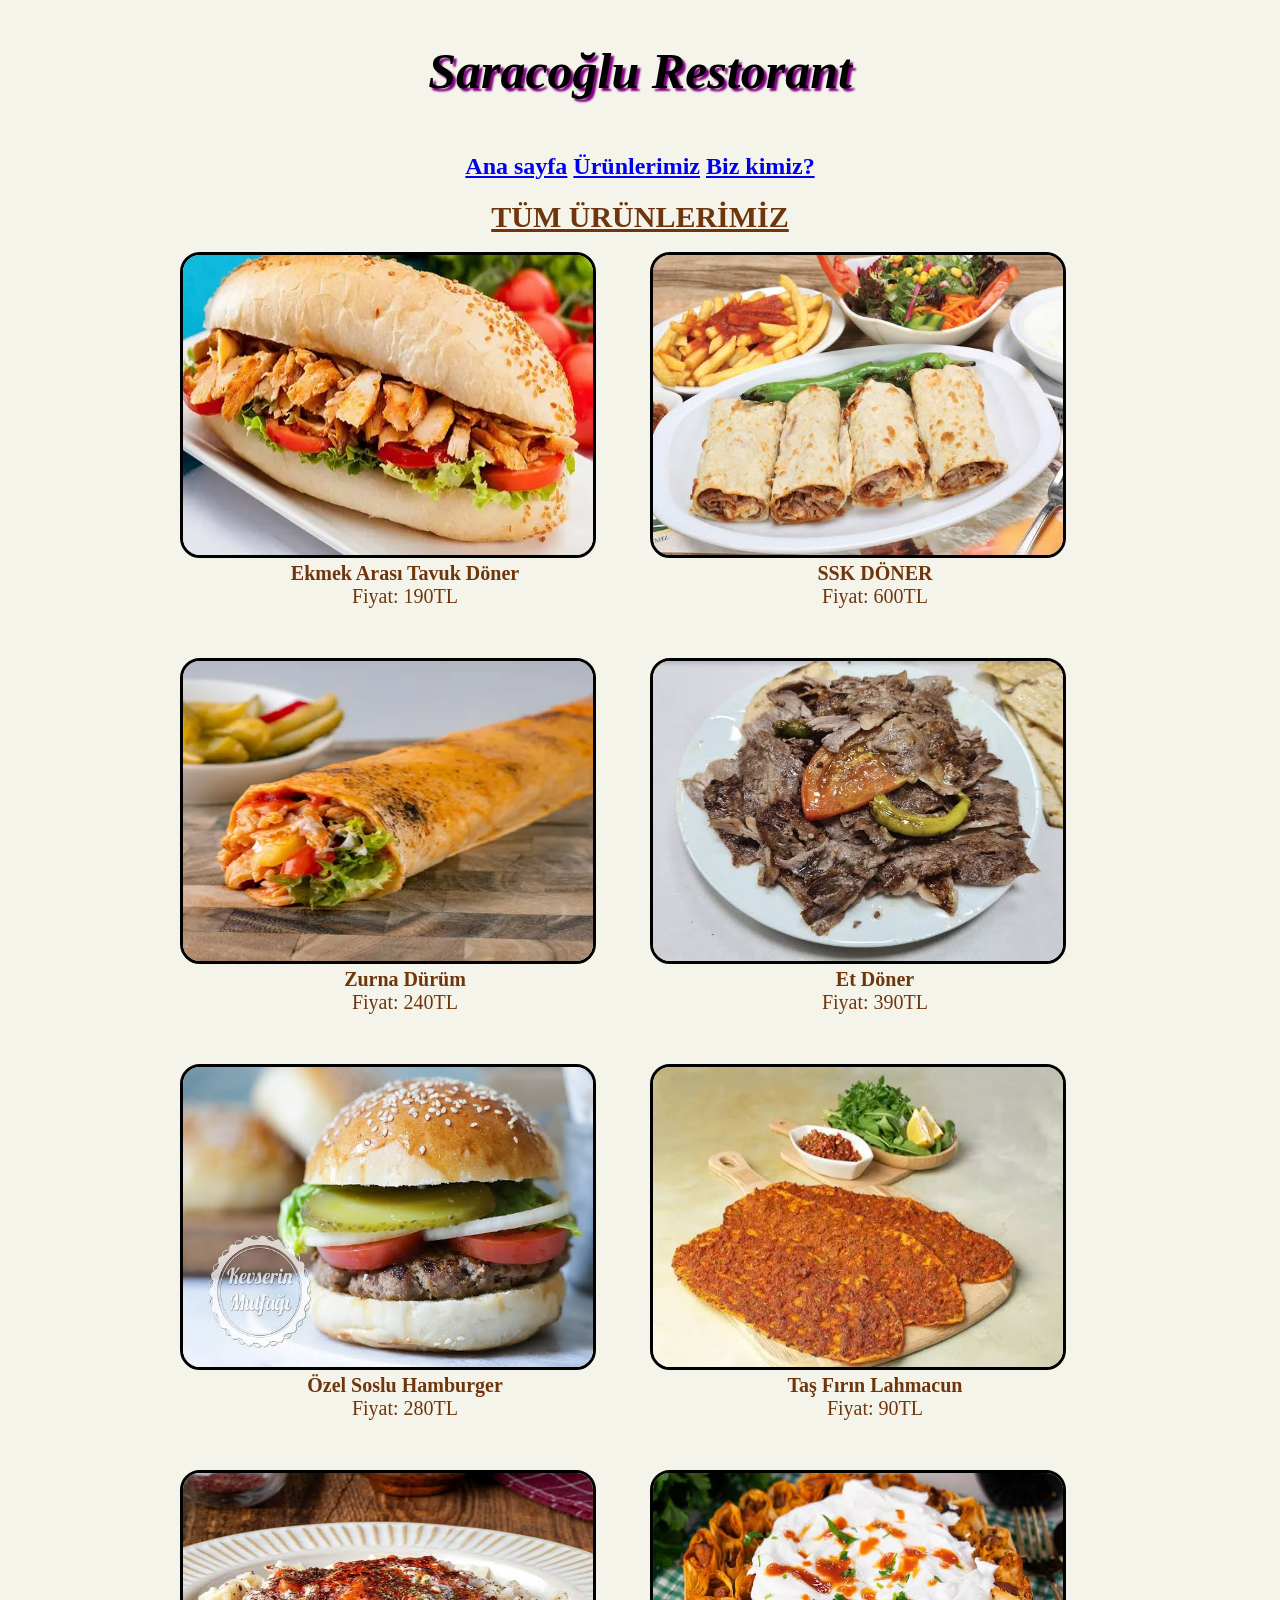
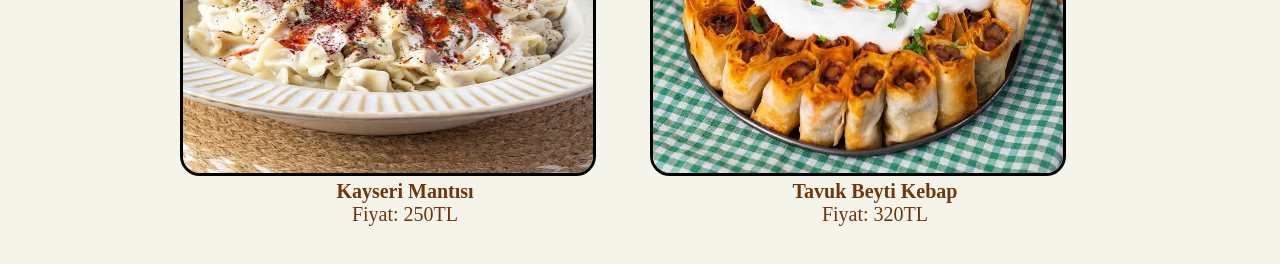
==== cssOdev1/ürünler.html @ 7d9377f8 "cssOdev1 Eklendi" ====
<!DOCTYPE html>
<html lang='en'>
<head>
    <meta charset='utf-8'>
    <meta name='viewport' content='width=device-width, initial-scale=1'>
    <title>Saracoğlu Restorant - Ürünlerimiz</title>
    <link rel='stylesheet' href='/cssOdev1/css/stil.css'>
</head>
<body style="background-color: rgb(245, 244, 235);color: rgb(111, 53, 12);">

<div class="ortala" style="color: black;"> 
    <h1>Saracoğlu Restorant</h1>
</div>

<div class="ortala">
    <h2>
        <a href="index.html">Ana sayfa</a>
        <a href="ürünler.html">Ürünlerimiz</a>
        <a href="hakkında.html">Biz kimiz?</a>
    </h2>
</div>

<div class="ortala fs-30">
    <u><b>TÜM ÜRÜNLERİMİZ</b></u>
</div>
<br>

<div class="ortala" style="display: flex; flex-wrap: wrap; justify-content: center; gap: 20px;">
  
  <!-- Ekmek Arası Tavuk Döner -->
  <div style="width: 450px; margin-bottom: 30px;"> 
    <img src="resimler/EkmekArasiTavuk.webp" alt="EkmekArasiTavuk" style="max-width: 100%;"> 
    <div class="ortala fs-20">
       <span style="text-align: center;"><b>Ekmek Arası Tavuk Döner</b> <br>Fiyat: 190TL</span> 
    </div>
  </div>
  
  <!-- SSK Döner -->
  <div style="width: 450px; margin-bottom: 30px;">
    <img src="resimler/sskDoner.jpg" alt="SskDöner" style="max-width: 100%;"> 
    <div class="ortala fs-20">
         <span style="text-align: center;"><b>SSK DÖNER</b> <br>Fiyat: 600TL</span> 
    </div> 
  </div>

  <!-- Zurna Dürüm -->
   <div style="width: 450px; margin-bottom: 30px;">
    <img src="resimler/tavukZurna.webp" alt="ZurnaDürüm" style="max-width: 100%;"> 
    <div class="ortala fs-20">
         <span style="text-align: center;"><b>Zurna Dürüm</b> <br>Fiyat: 240TL</span> 
    </div> 
  </div>

  <!-- Et Döner -->
  <div style="width: 450px; margin-bottom: 30px;">
    <img src="resimler/EtDoner.jpg" alt="EtDöner" style="max-width: 100%;"> 
    <div class="ortala fs-20">
         <span style="text-align: center;"><b>Et Döner</b><br>Fiyat: 390TL</span> 
    </div> 
  </div>

  <!-- Hamburger -->
  <div style="width: 450px; margin-bottom: 30px;">
    <img src="resimler/Hamburger.jpg" alt="Hamburger" style="max-width: 100%;"> 
    <div class="ortala fs-20">
         <span style="text-align: center;"><b>Özel Soslu Hamburger</b><br>Fiyat: 280TL</span> 
    </div> 
  </div>

  <!-- Lahmacun -->
  <div style="width: 450px; margin-bottom: 30px;">
    <img src="resimler/Lahmacun.jpg" alt="Lahmacun" style="max-width: 100%;"> 
    <div class="ortala fs-20">
         <span style="text-align: center;"><b>Taş Fırın Lahmacun</b><br>Fiyat: 90TL</span> 
    </div> 
  </div>

  <!-- Mantı -->
  <div style="width: 450px; margin-bottom: 30px;">
    <img src="resimler/mantı.jpg" alt="Mantı" style="max-width: 100%;"> 
    <div class="ortala fs-20">
         <span style="text-align: center;"><b>Kayseri Mantısı</b><br>Fiyat: 250TL</span> 
    </div> 
  </div>

  <!-- Tavuk Beyti -->
  <div style="width: 450px; margin-bottom: 30px;">
    <img src="resimler/tavukBeyti.jpg" alt="TavukBeyti" style="max-width: 100%;"> 
    <div class="ortala fs-20">
         <span style="text-align: center;"><b>Tavuk Beyti Kebap</b><br>Fiyat: 320TL</span> 
    </div> 
  </div>

</div>

</body>
</html>
---- cssOdev1/css/stil.css ----
.ortala {
justify-content: center;
align-items: center;
display: flex;
}
img{
    width: 410px;
    height: 300px;
    border: 3px black solid;
    border-radius: 20px;
}
.fs-20 {
    font-size: 20px;
}
.fs-30 {
    font-size: 30px;
}
.fs-40 {
    font-size: 40px;
}
h1{font-size: 50px; font-style: oblique;text-shadow: 3px 3px 2px purple;}
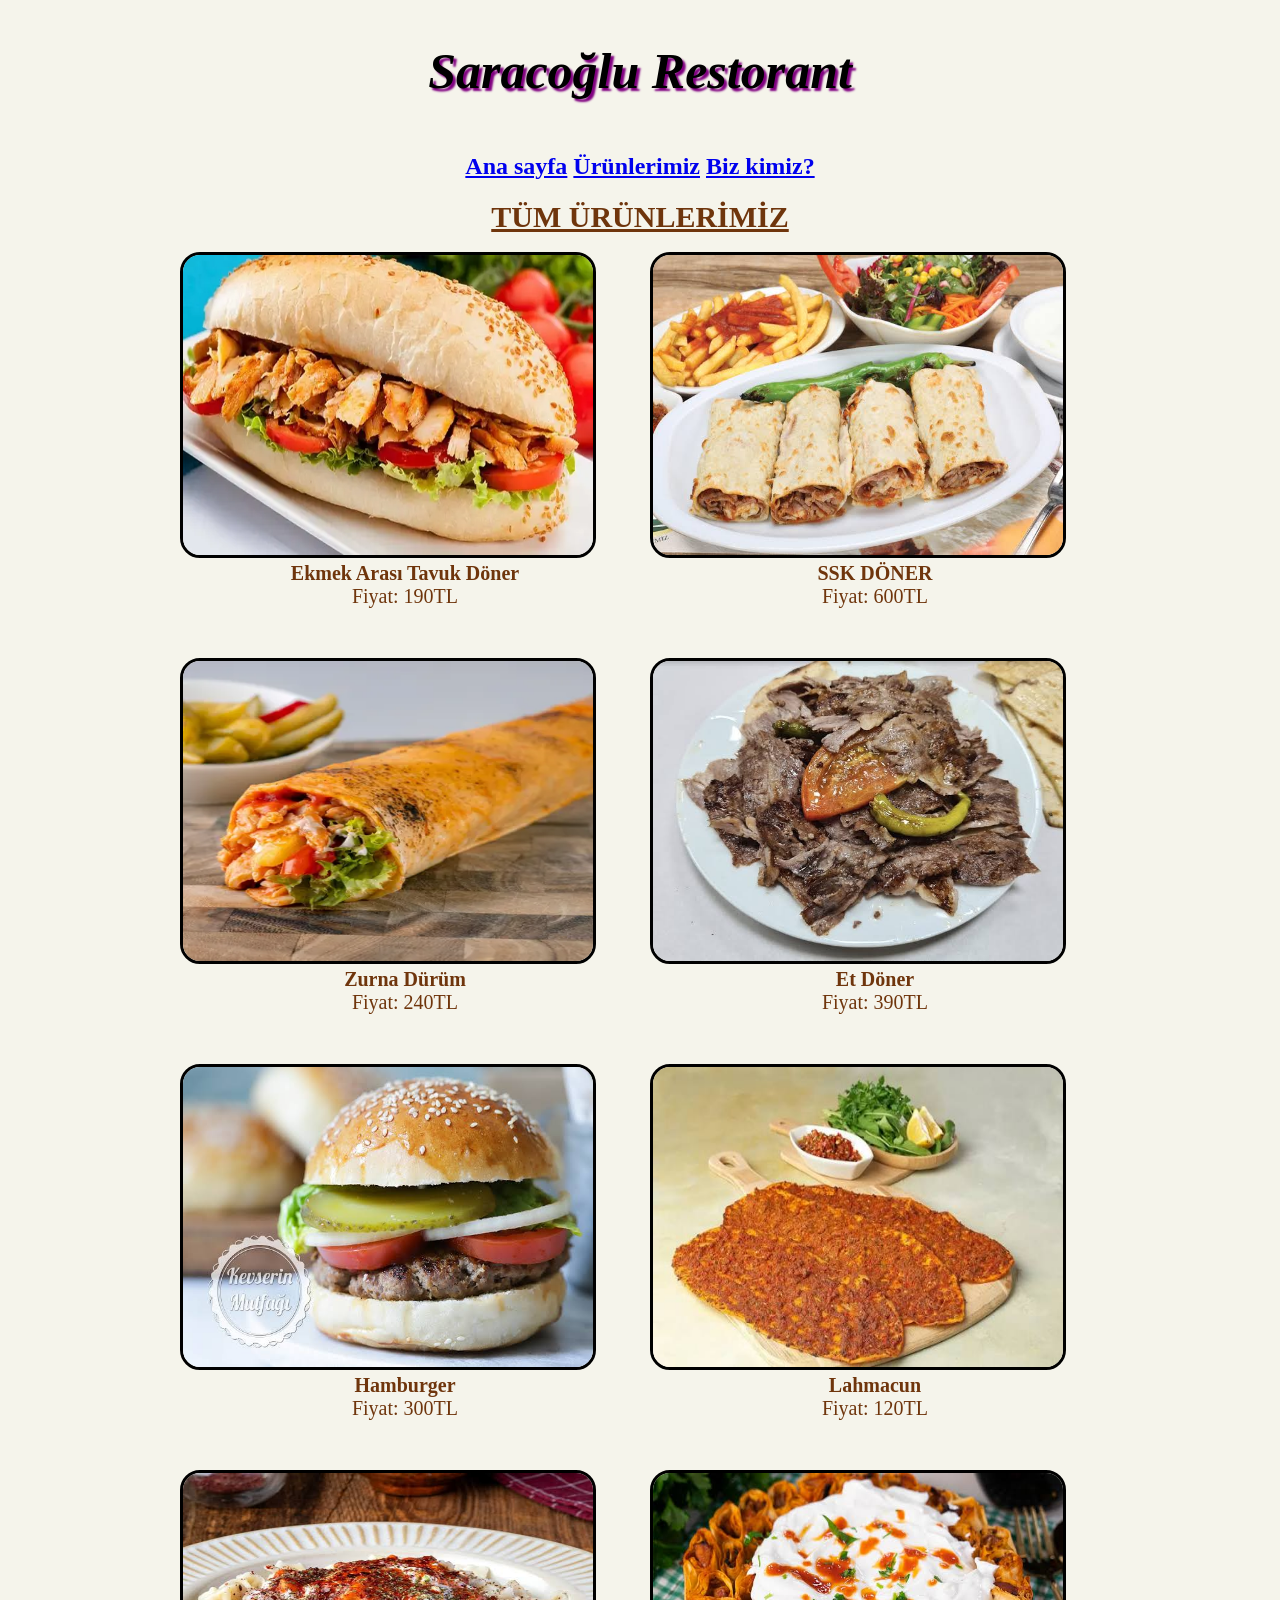
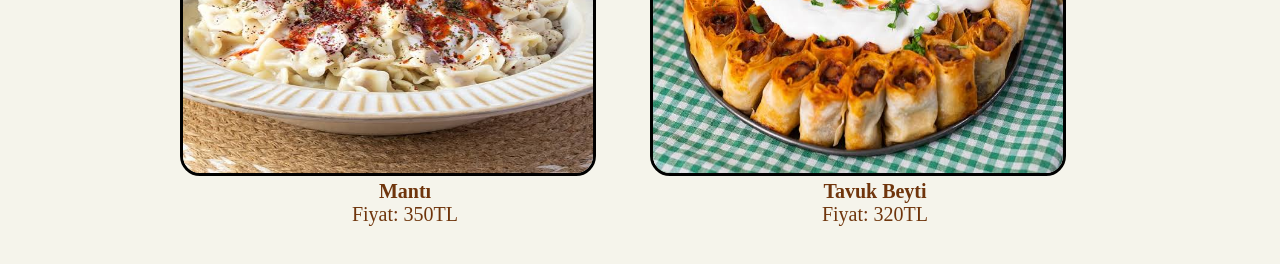
==== commit cac31167: "metinler düzeltildi" ====
--- a/cssOdev1/ürünler.html
+++ b/cssOdev1/ürünler.html
@@ -63,7 +63,7 @@
   <div style="width: 450px; margin-bottom: 30px;">
     <img src="resimler/Hamburger.jpg" alt="Hamburger" style="max-width: 100%;"> 
     <div class="ortala fs-20">
-         <span style="text-align: center;"><b>Özel Soslu Hamburger</b><br>Fiyat: 280TL</span> 
+         <span style="text-align: center;"><b>Hamburger</b><br>Fiyat: 300TL</span> 
     </div> 
   </div>
 
@@ -71,7 +71,7 @@
   <div style="width: 450px; margin-bottom: 30px;">
     <img src="resimler/Lahmacun.jpg" alt="Lahmacun" style="max-width: 100%;"> 
     <div class="ortala fs-20">
-         <span style="text-align: center;"><b>Taş Fırın Lahmacun</b><br>Fiyat: 90TL</span> 
+         <span style="text-align: center;"><b>Lahmacun</b><br>Fiyat: 120TL</span> 
     </div> 
   </div>
 
@@ -79,7 +79,7 @@
   <div style="width: 450px; margin-bottom: 30px;">
     <img src="resimler/mantı.jpg" alt="Mantı" style="max-width: 100%;"> 
     <div class="ortala fs-20">
-         <span style="text-align: center;"><b>Kayseri Mantısı</b><br>Fiyat: 250TL</span> 
+         <span style="text-align: center;"><b>Mantı</b><br>Fiyat: 350TL</span> 
     </div> 
   </div>
 
@@ -87,7 +87,7 @@
   <div style="width: 450px; margin-bottom: 30px;">
     <img src="resimler/tavukBeyti.jpg" alt="TavukBeyti" style="max-width: 100%;"> 
     <div class="ortala fs-20">
-         <span style="text-align: center;"><b>Tavuk Beyti Kebap</b><br>Fiyat: 320TL</span> 
+         <span style="text-align: center;"><b>Tavuk Beyti</b><br>Fiyat: 320TL</span> 
     </div> 
   </div>
 
